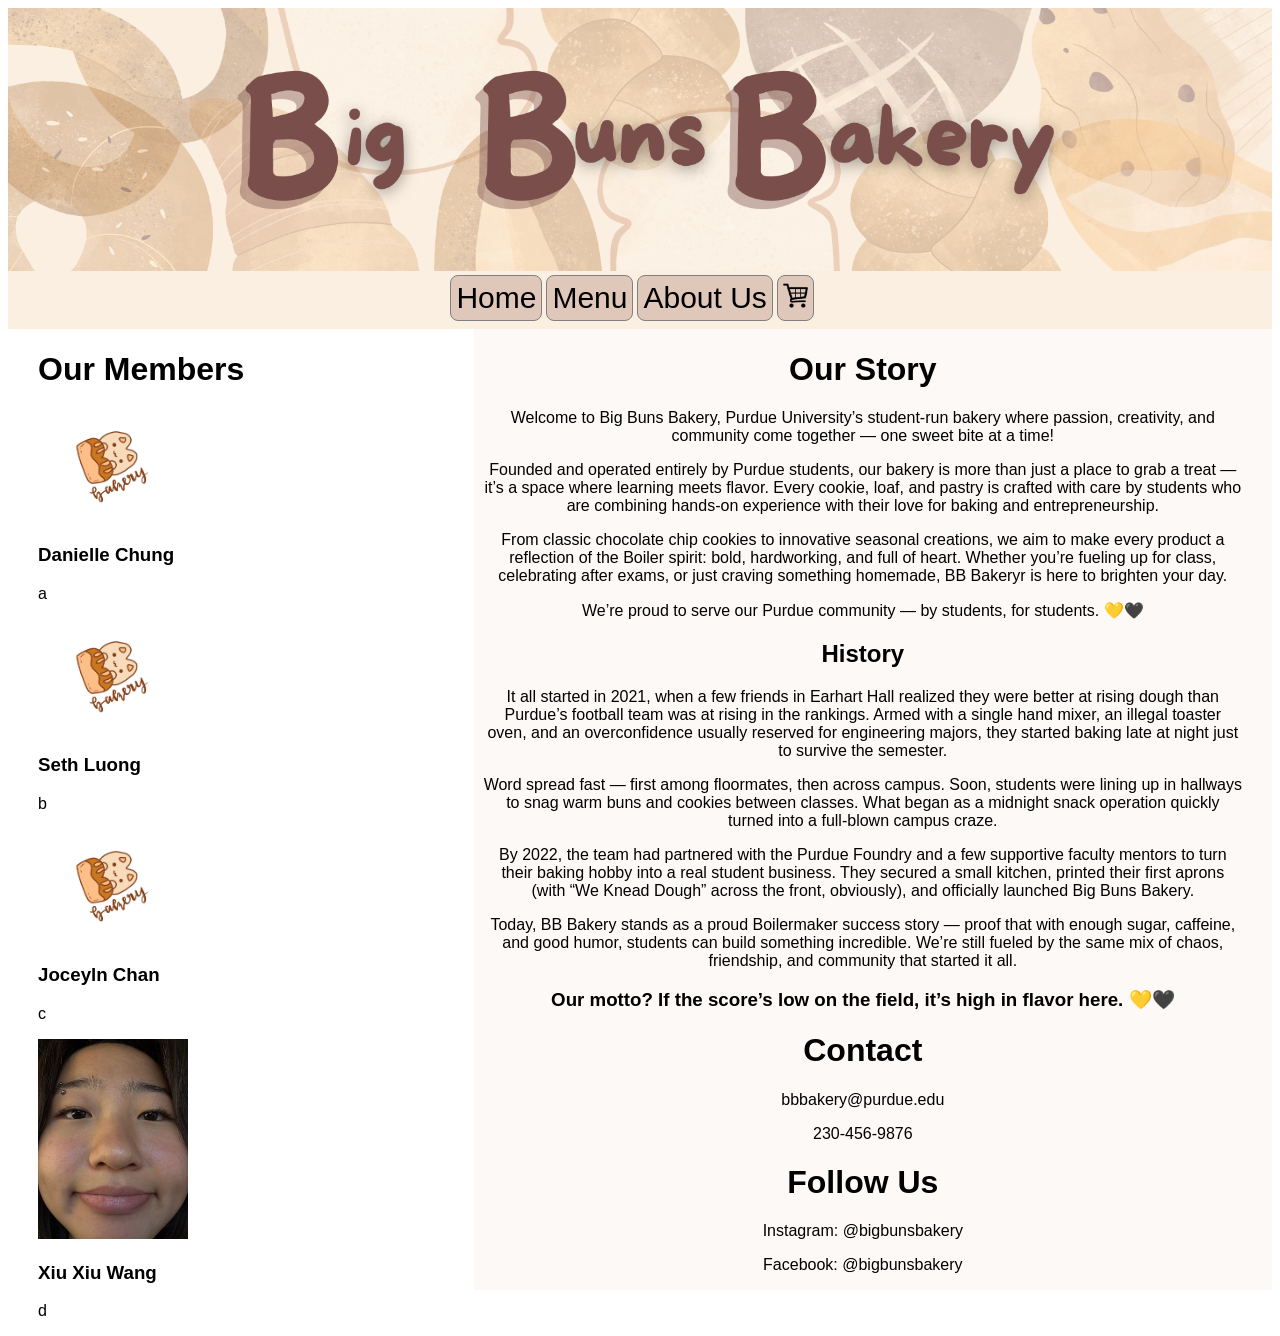
==== aboutUs.html @ d61e2cf2 "checkout and cart + 2 pages" ====
<!DOCTYPE html>
<html lang="en">
<head>
    <meta charset="UTF-8">
    <meta name="viewport" content="width=device-width, initial-scale=1.0">
    <title>Big Buns Bakery</title>
    <style type="text/css" media="all">@import "css/aboutUscss.css";</style>
</head>
<body>
<div id = "header">
    <img src = pictures/bbbakery_banner.png alt = "banner" width=" 100%" class = "center" />
</div>    

<div id = "navbar">
    <button class="button" onclick = "document.location = 'index.html' " >Home</button>

    <button class= "button" onclick = "document.location = 'menu.html' " >Menu </button>

    <button class = "button" onclick = "document.location = 'aboutUs.html' ">About Us</button>

   <button class="button" onclick = "document.location = 'cart.html' "> 
        <img src = "pictures/cart.png" alt = "cart" width = "25" />
    </button>
</div>

    <div id= "container">
        <h1> Our Story</h1>
        <p> Welcome to Big Buns Bakery, Purdue University’s student-run bakery where passion, creativity, and community come together — one sweet bite at a time! </p>

        <p> Founded and operated entirely by Purdue students, our bakery is more than just a place to grab a treat — it’s a space where learning meets flavor. Every cookie, loaf, and pastry is crafted with care by students who are combining hands-on experience with their love for baking and entrepreneurship. </p>


        <p> From classic chocolate chip cookies to innovative seasonal creations, we aim to make every product a reflection of the Boiler spirit: bold, hardworking, and full of heart. Whether you’re fueling up for class, celebrating after exams, or just craving something homemade, BB Bakeryr is here to brighten your day. </p>

        <p> We’re proud to serve our Purdue community — by students, for students. 💛🖤 </p>

        <h2> History </h2>
        <p> It all started in 2021, when a few friends in Earhart Hall realized they were better at rising dough than Purdue’s football team was at rising in the rankings. Armed with a single hand mixer, an illegal toaster oven, and an overconfidence usually reserved for engineering majors, they started baking late at night just to survive the semester. </p>

        <p> Word spread fast — first among floormates, then across campus. Soon, students were lining up in hallways to snag warm buns and cookies between classes. What began as a midnight snack operation quickly turned into a full-blown campus craze. </p>

        <p> By 2022, the team had partnered with the Purdue Foundry and a few supportive faculty mentors to turn their baking hobby into a real student business. They secured a small kitchen, printed their first aprons (with “We Knead Dough” across the front, obviously), and officially launched Big Buns Bakery. </p>

        <p> Today, BB Bakery stands as a proud Boilermaker success story — proof that with enough sugar, caffeine, and good humor, students can build something incredible. We’re still fueled by the same mix of chaos, friendship, and community that started it all. </p>

        <h3> Our motto? If the score’s low on the field, it’s high in flavor here. 💛🖤 </h3>
   
        <h1>Contact</h1>
        <p>bbbakery@purdue.edu </p>
        <p>230-456-9876</p>

        <h1>Follow Us</h1>
        <p>Instagram: @bigbunsbakery</p>
        <p>Facebook: @bigbunsbakery</p>
    
    </div>  

    <div id = "sidebar">
        <h1> Our Members</h1>
        <img src = pictures/bigbunsbakery_logo.png alt = "Danielle" width = "150" class = "center" />
        <h3> Danielle Chung </h3>
        <p> a </p>

        <img src = pictures/bigbunsbakery_logo.png alt = "Seth" width = "150" class = "center" />
        <h3> Seth Luong</h3>
        <p> b </p>

        <img src = pictures/bigbunsbakery_logo.png alt = "Joceyln" width = "150" class = "center" />
        <h3> Joceyln Chan </h3>
        <p> c </p>

        <img src = pictures/xiuxiuhs.jpg alt = "XiuXiu" width = "150" class = "center">
        <h3> Xiu Xiu Wang </h3>
        <p> d </p>
    </div>
</body>
</html>
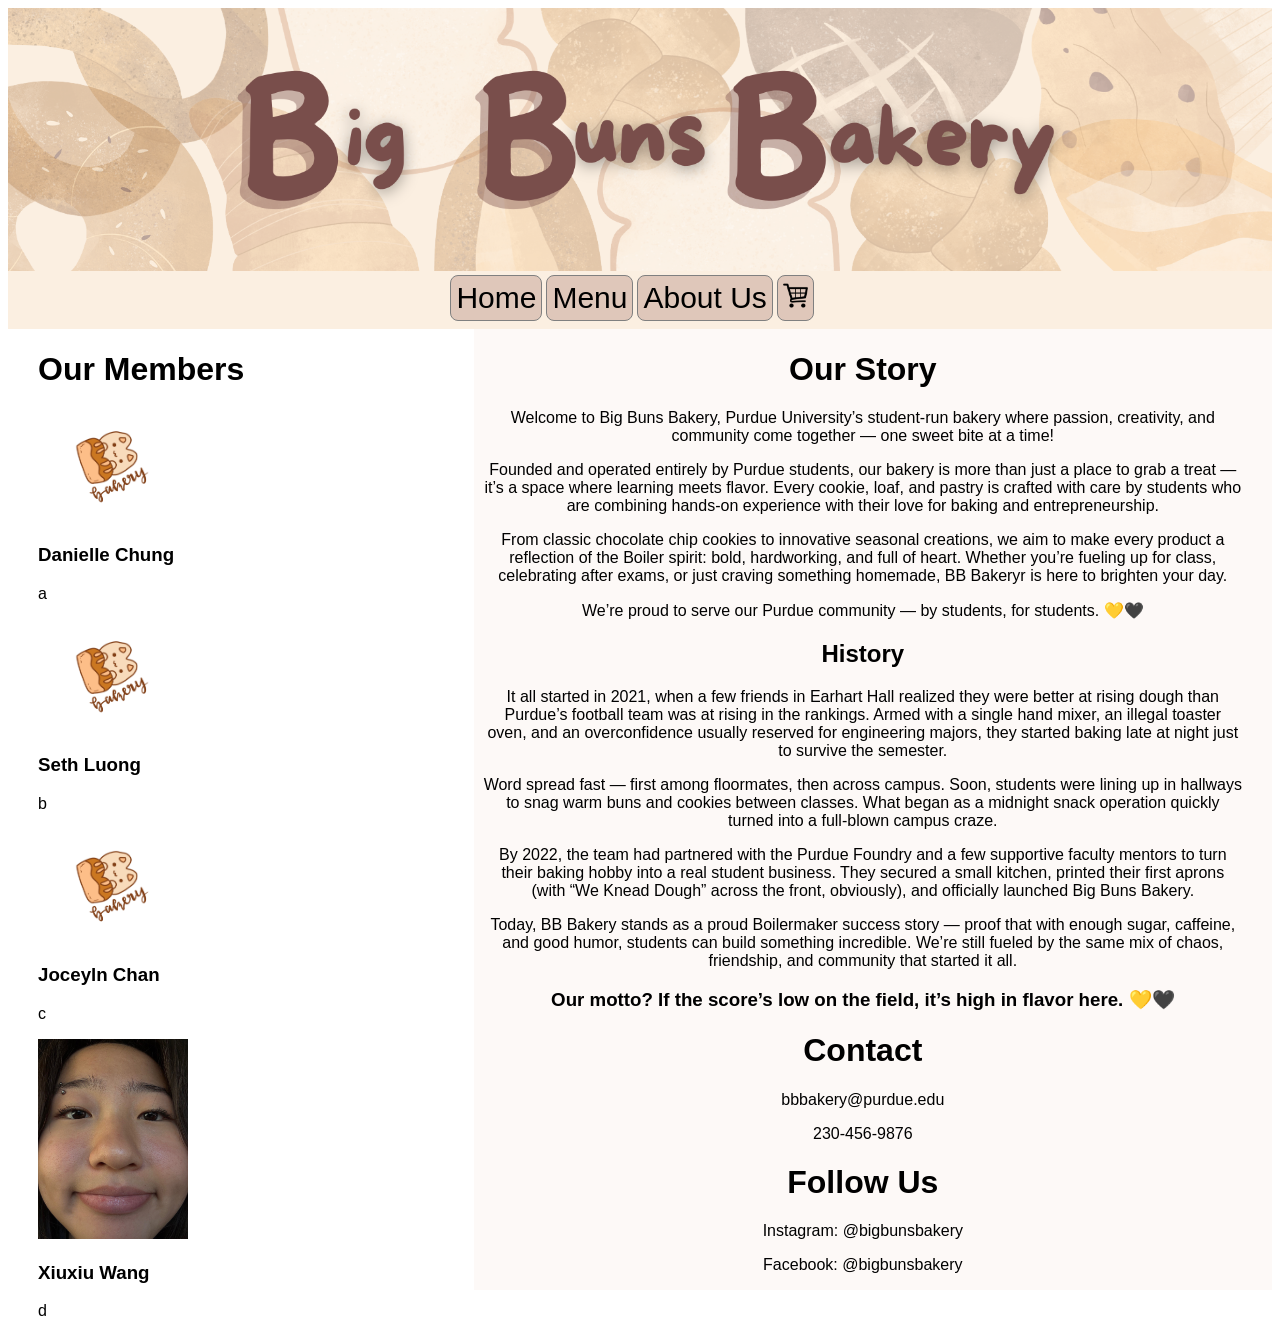
==== commit a4356628: "Update aboutUs.html" ====
--- a/aboutUs.html
+++ b/aboutUs.html
@@ -65,13 +65,14 @@
         <h3> Seth Luong</h3>
         <p> b </p>
 
-        <img src = pictures/bigbunsbakery_logo.png alt = "Joceyln" width = "150" class = "center" />
+        <img src = pictures/bigbunsbakery_logo.png alt = "Jocelyn" width = "150" class = "center" />
         <h3> Joceyln Chan </h3>
         <p> c </p>
 
-        <img src = pictures/xiuxiuhs.jpg alt = "XiuXiu" width = "150" class = "center">
-        <h3> Xiu Xiu Wang </h3>
+        <img src = pictures/xiuxiuhs.jpg alt = "Xiuxiu" width = "150" class = "center">
+        <h3> Xiuxiu Wang </h3>
         <p> d </p>
     </div>
+<script src = "js/app.js"></script>
 </body>
 </html>
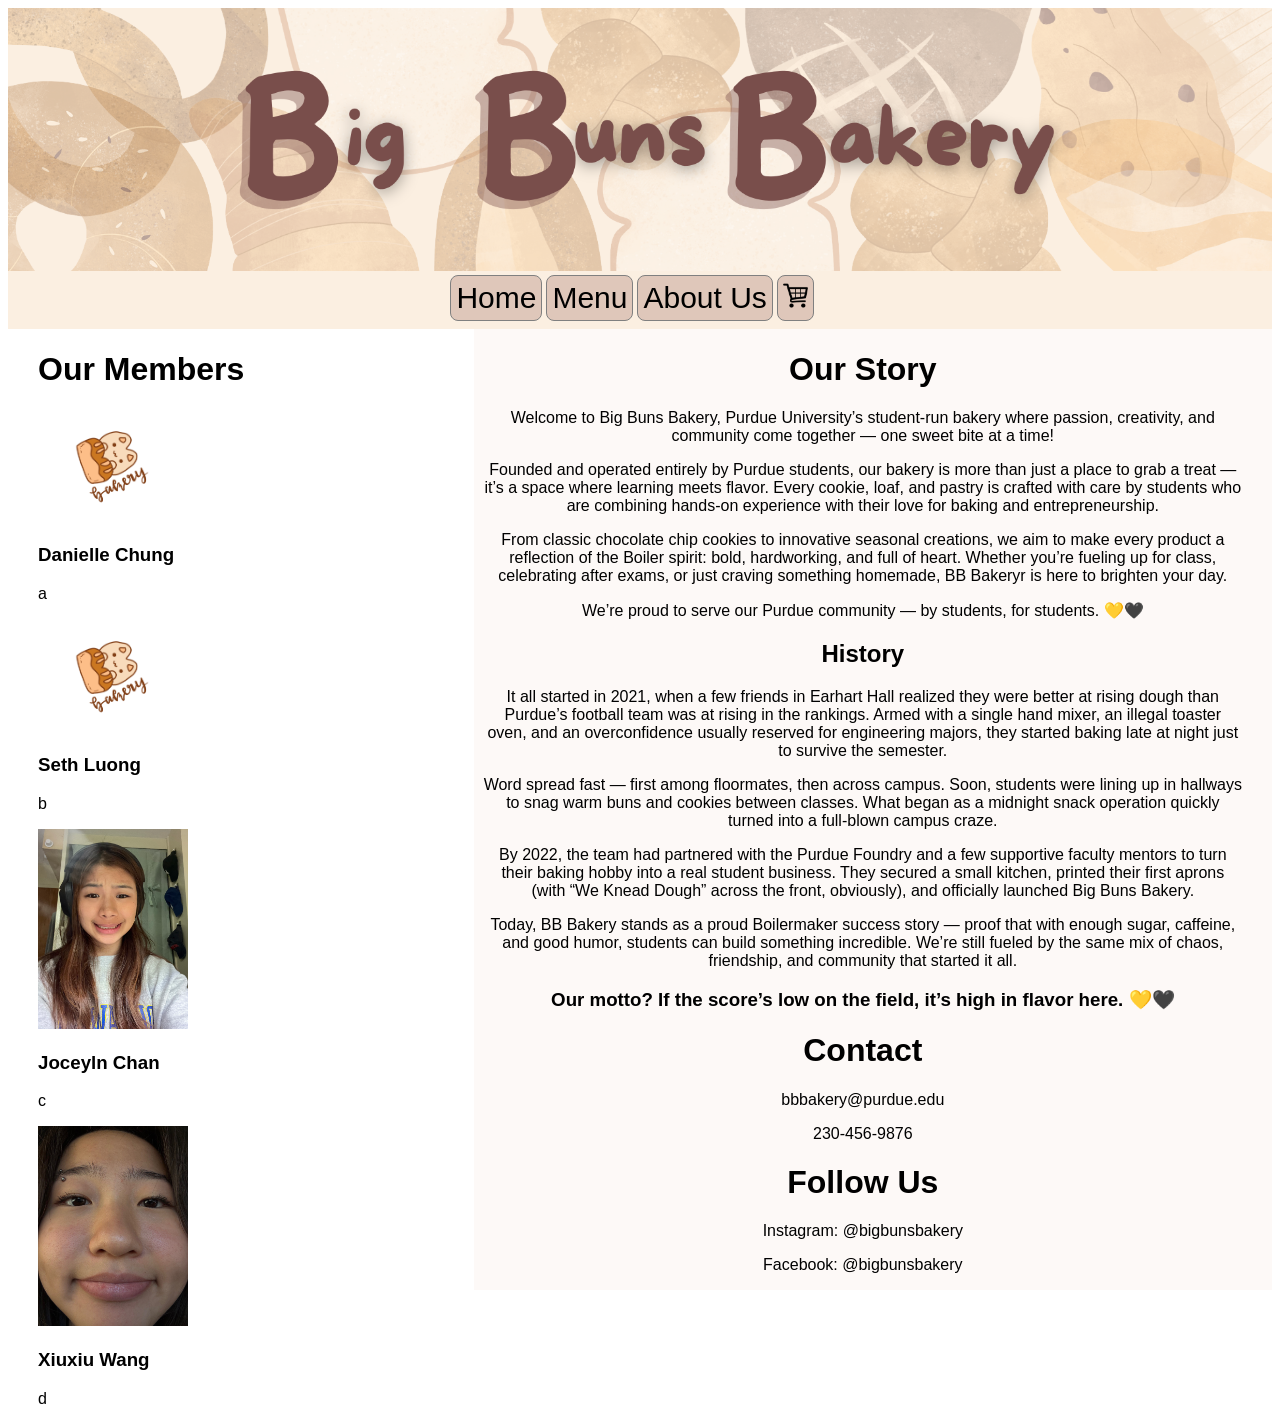
==== commit 5acf860a: "Update aboutUs.html" ====
--- a/aboutUs.html
+++ b/aboutUs.html
@@ -65,7 +65,7 @@
         <h3> Seth Luong</h3>
         <p> b </p>
 
-        <img src = pictures/bigbunsbakery_logo.png alt = "Jocelyn" width = "150" class = "center" />
+        <img src = pictures/jocelyn.jpeg alt = "Jocelyn" width = "150" class = "center" />
         <h3> Joceyln Chan </h3>
         <p> c </p>
 
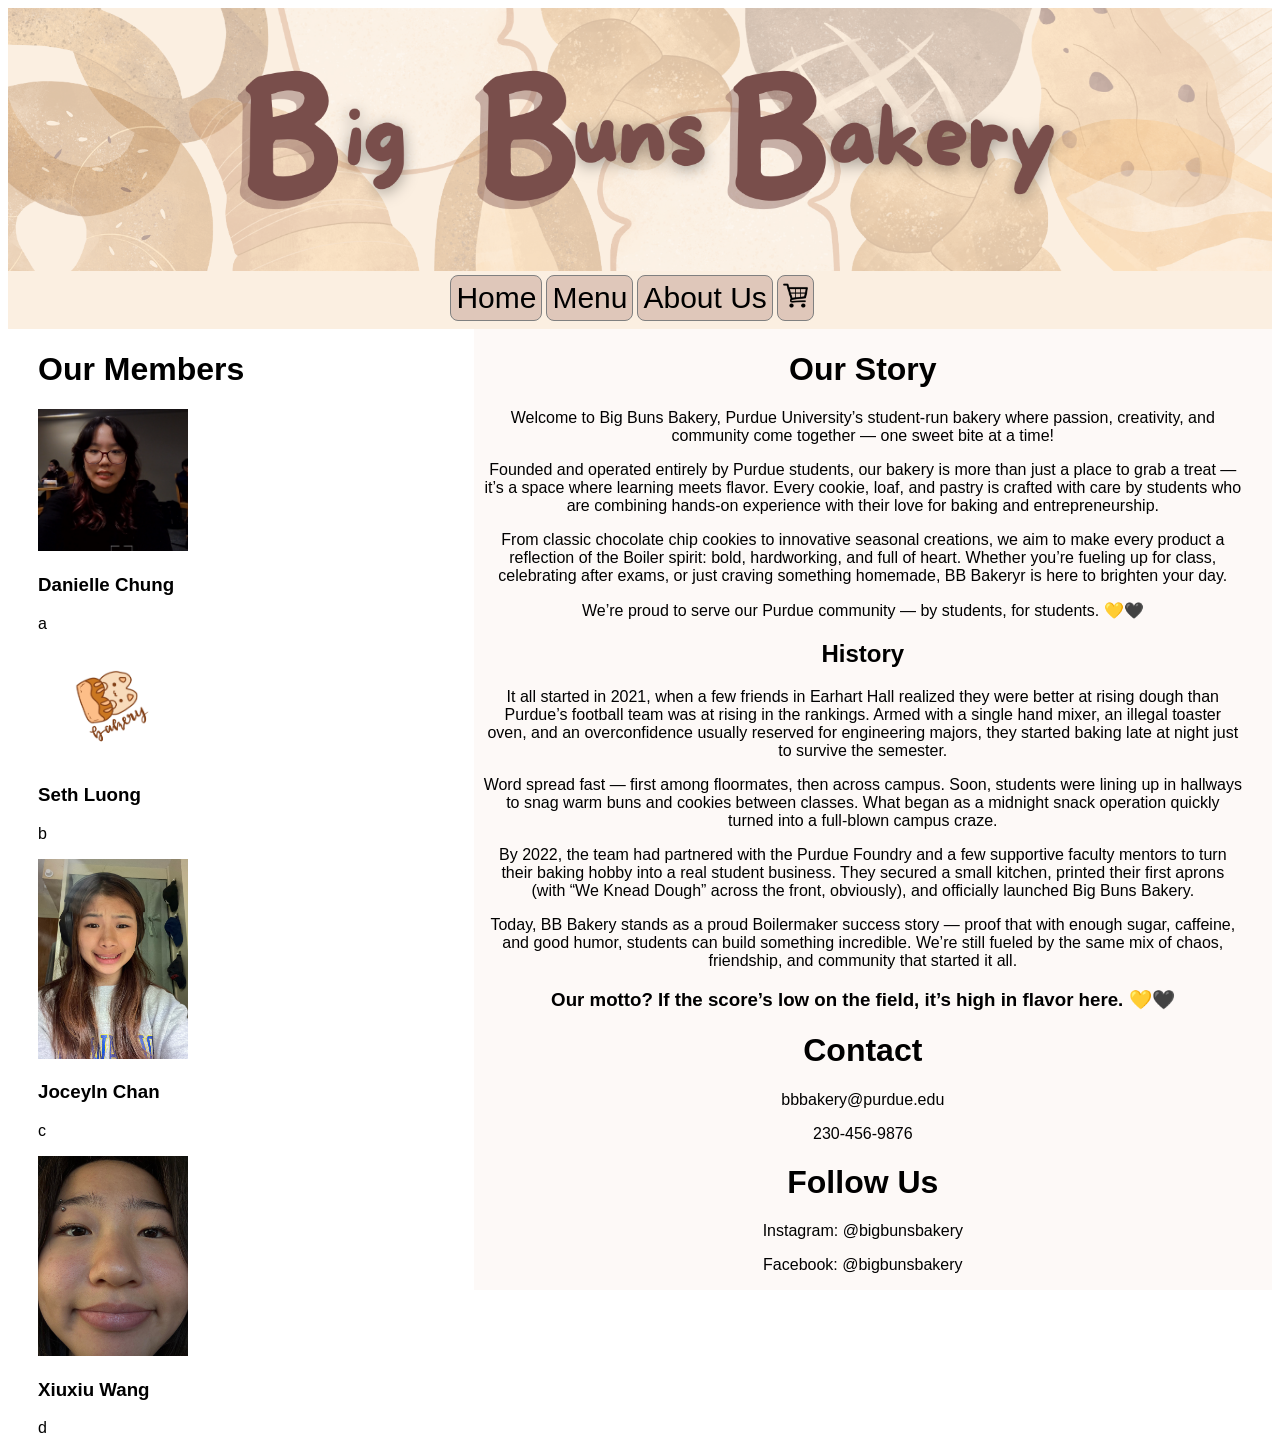
==== commit 23ba2309: "cart" ====
--- a/aboutUs.html
+++ b/aboutUs.html
@@ -57,7 +57,7 @@
 
     <div id = "sidebar">
         <h1> Our Members</h1>
-        <img src = pictures/bigbunsbakery_logo.png alt = "Danielle" width = "150" class = "center" />
+        <img src = pictures/daniellehs.png alt = "Danielle" width = "150" class = "center" />
         <h3> Danielle Chung </h3>
         <p> a </p>
 
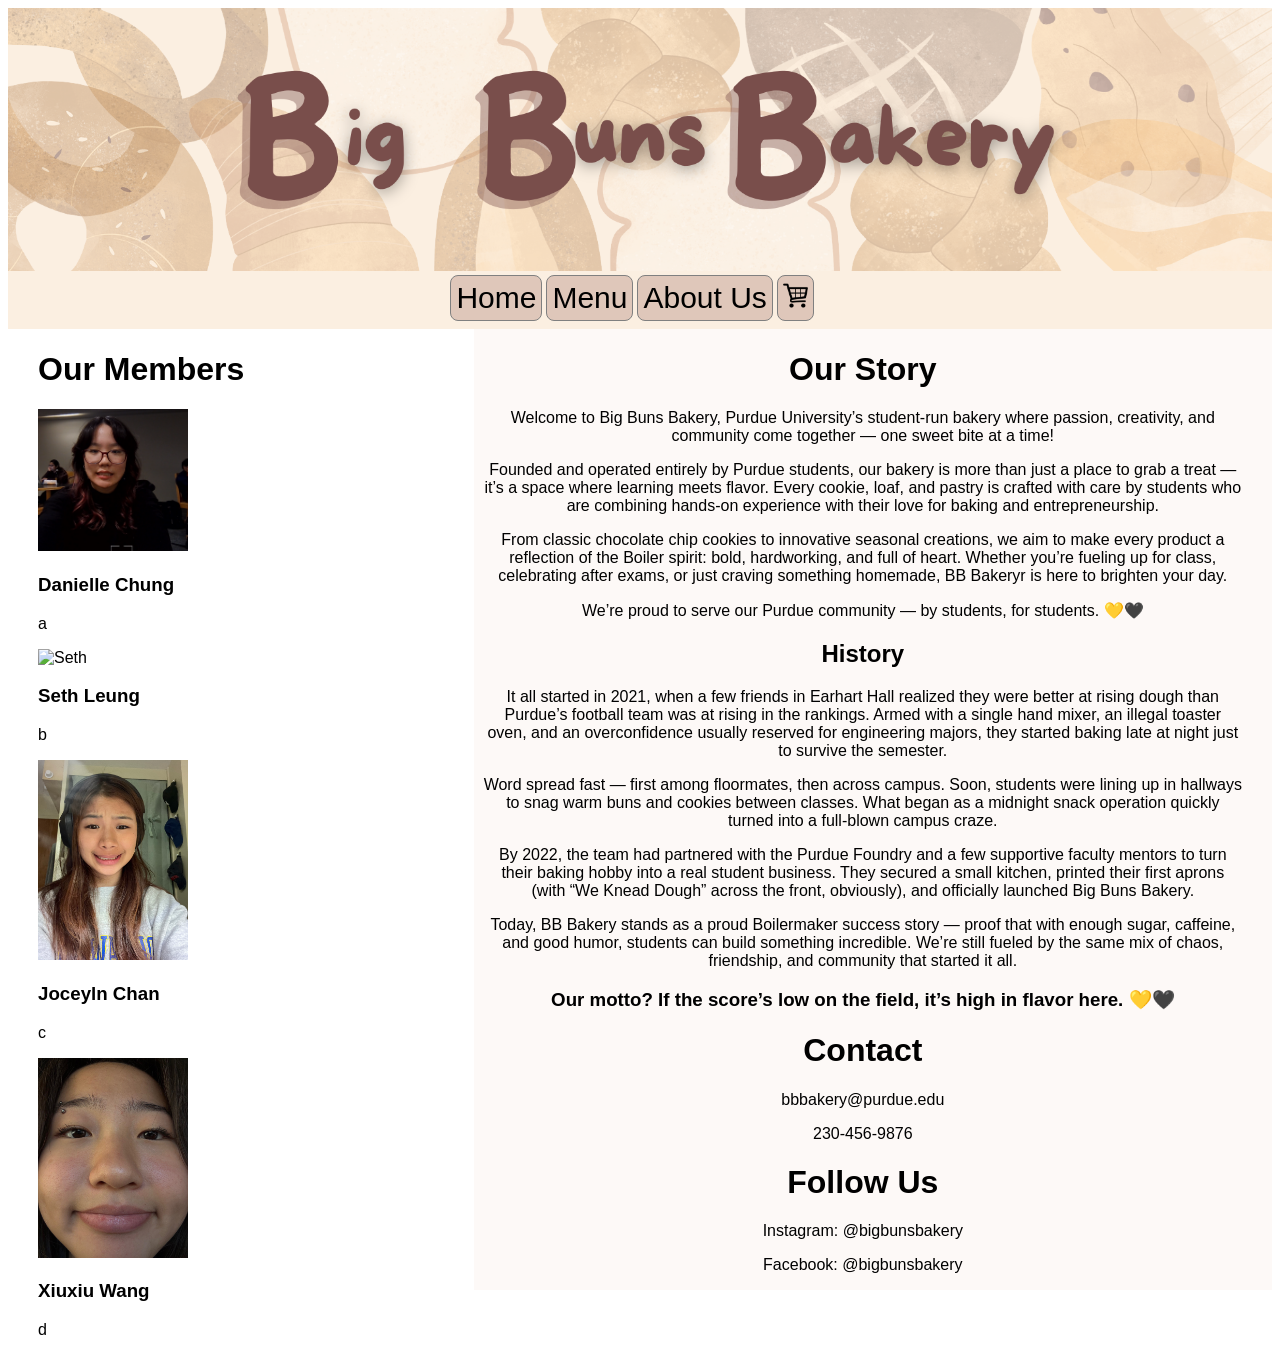
==== commit 8b67295e: "Update aboutUs.html" ====
--- a/aboutUs.html
+++ b/aboutUs.html
@@ -61,8 +61,8 @@
         <h3> Danielle Chung </h3>
         <p> a </p>
 
-        <img src = pictures/bigbunsbakery_logo.png alt = "Seth" width = "150" class = "center" />
-        <h3> Seth Luong</h3>
+        <img src = pictures/seth.JPG alt = "Seth" width = "150" class = "center" />
+        <h3> Seth Leung</h3>
         <p> b </p>
 
         <img src = pictures/jocelyn.jpeg alt = "Jocelyn" width = "150" class = "center" />
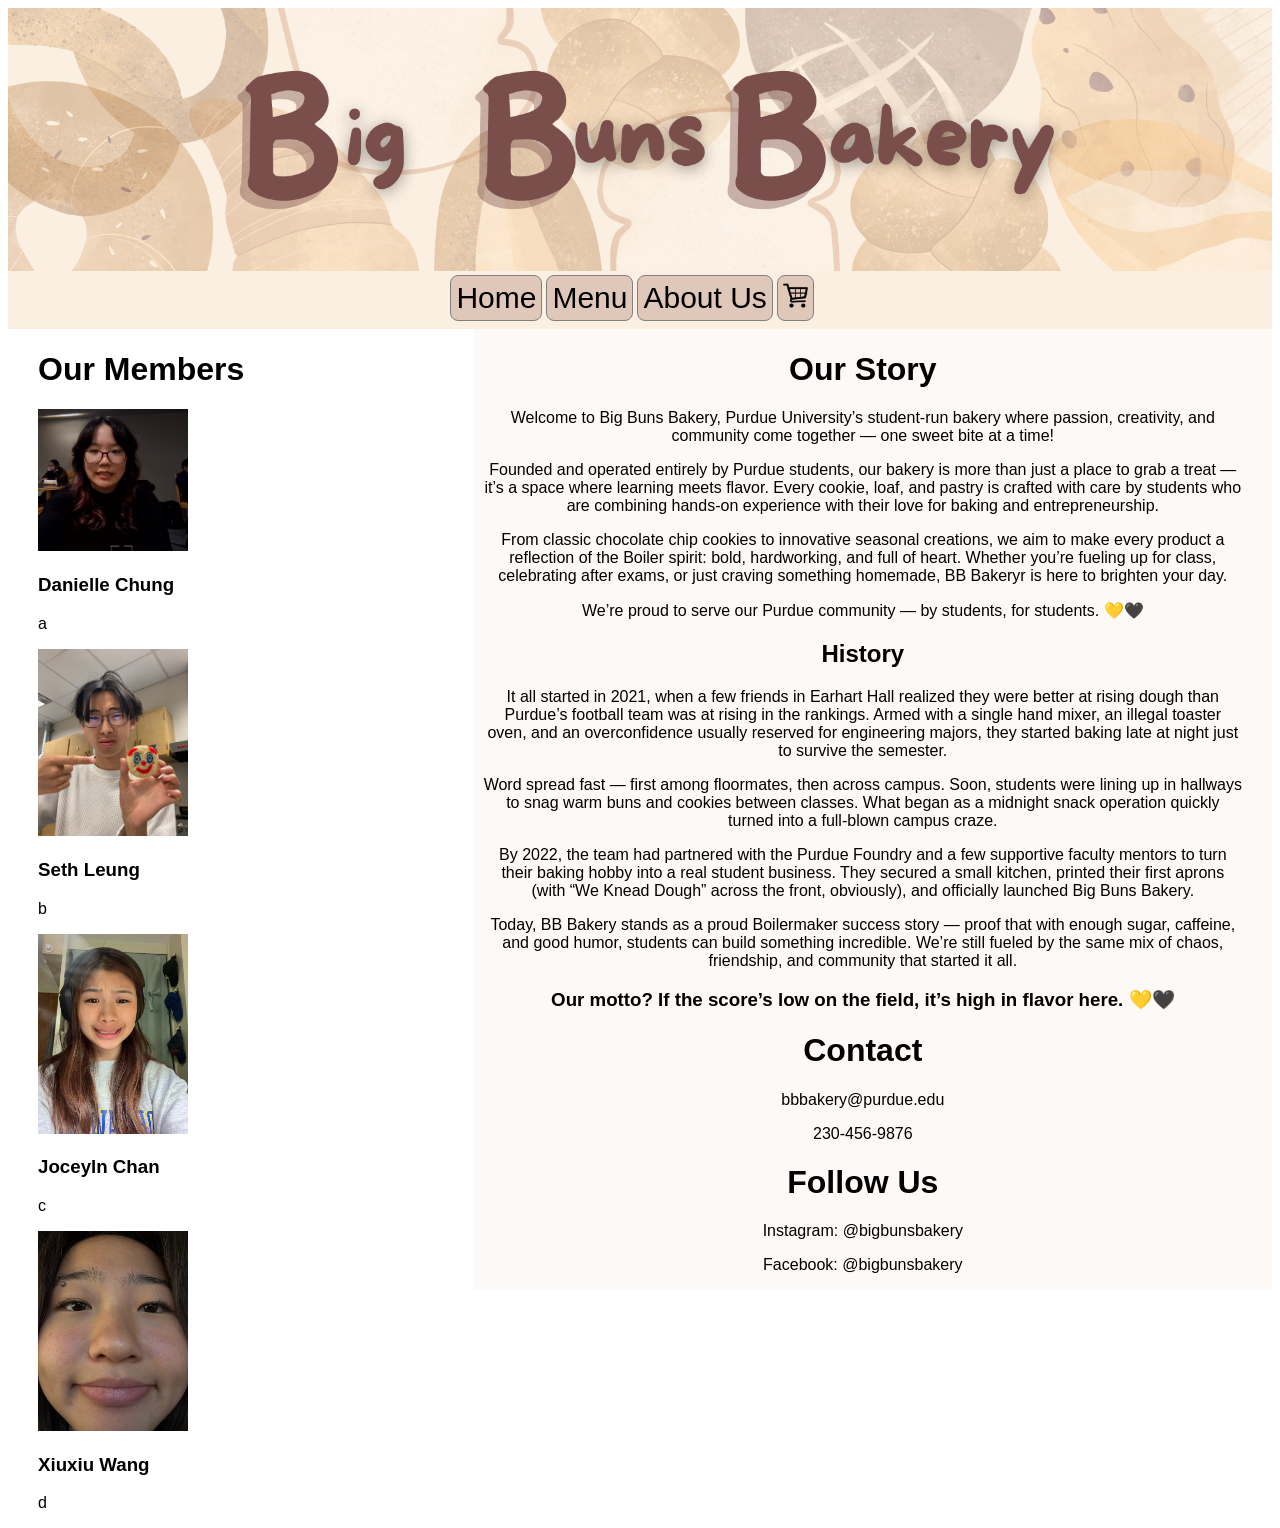
==== commit 48bc76af: "added seth" ====
--- a/aboutUs.html
+++ b/aboutUs.html
@@ -61,7 +61,7 @@
         <h3> Danielle Chung </h3>
         <p> a </p>
 
-        <img src = pictures/seth.JPG alt = "Seth" width = "150" class = "center" />
+        <img src = pictures/Seth.JPG alt = "Seth" width = "150" class = "center" />
         <h3> Seth Leung</h3>
         <p> b </p>
 
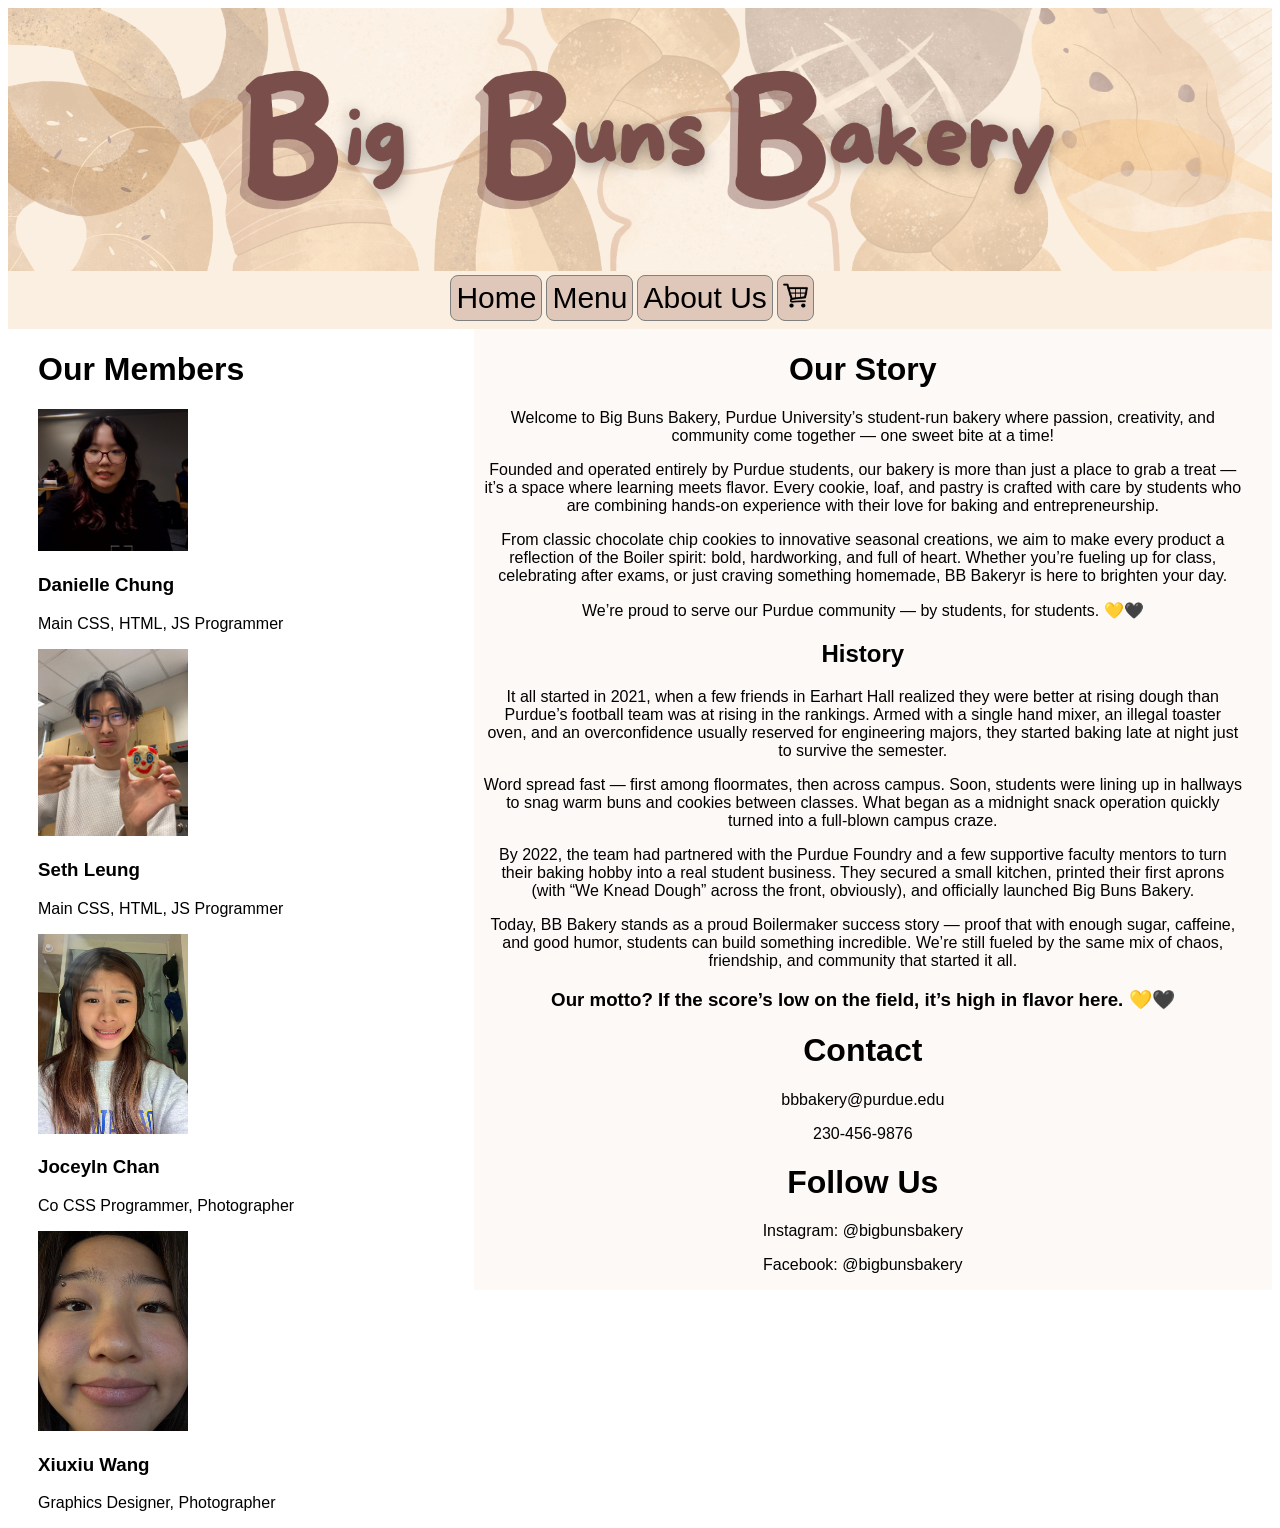
==== commit df0a16f3: "final changes" ====
--- a/aboutUs.html
+++ b/aboutUs.html
@@ -59,19 +59,19 @@
         <h1> Our Members</h1>
         <img src = pictures/daniellehs.png alt = "Danielle" width = "150" class = "center" />
         <h3> Danielle Chung </h3>
-        <p> a </p>
+        <p> Main CSS, HTML, JS Programmer </p>
 
         <img src = pictures/Seth.JPG alt = "Seth" width = "150" class = "center" />
         <h3> Seth Leung</h3>
-        <p> b </p>
+        <p> Main CSS, HTML, JS Programmer </p>
 
         <img src = pictures/jocelyn.jpeg alt = "Jocelyn" width = "150" class = "center" />
         <h3> Joceyln Chan </h3>
-        <p> c </p>
+        <p> Co CSS Programmer, Photographer </p>
 
         <img src = pictures/xiuxiuhs.jpg alt = "Xiuxiu" width = "150" class = "center">
         <h3> Xiuxiu Wang </h3>
-        <p> d </p>
+        <p> Graphics Designer, Photographer </p>
     </div>
 <script src = "js/app.js"></script>
 </body>
